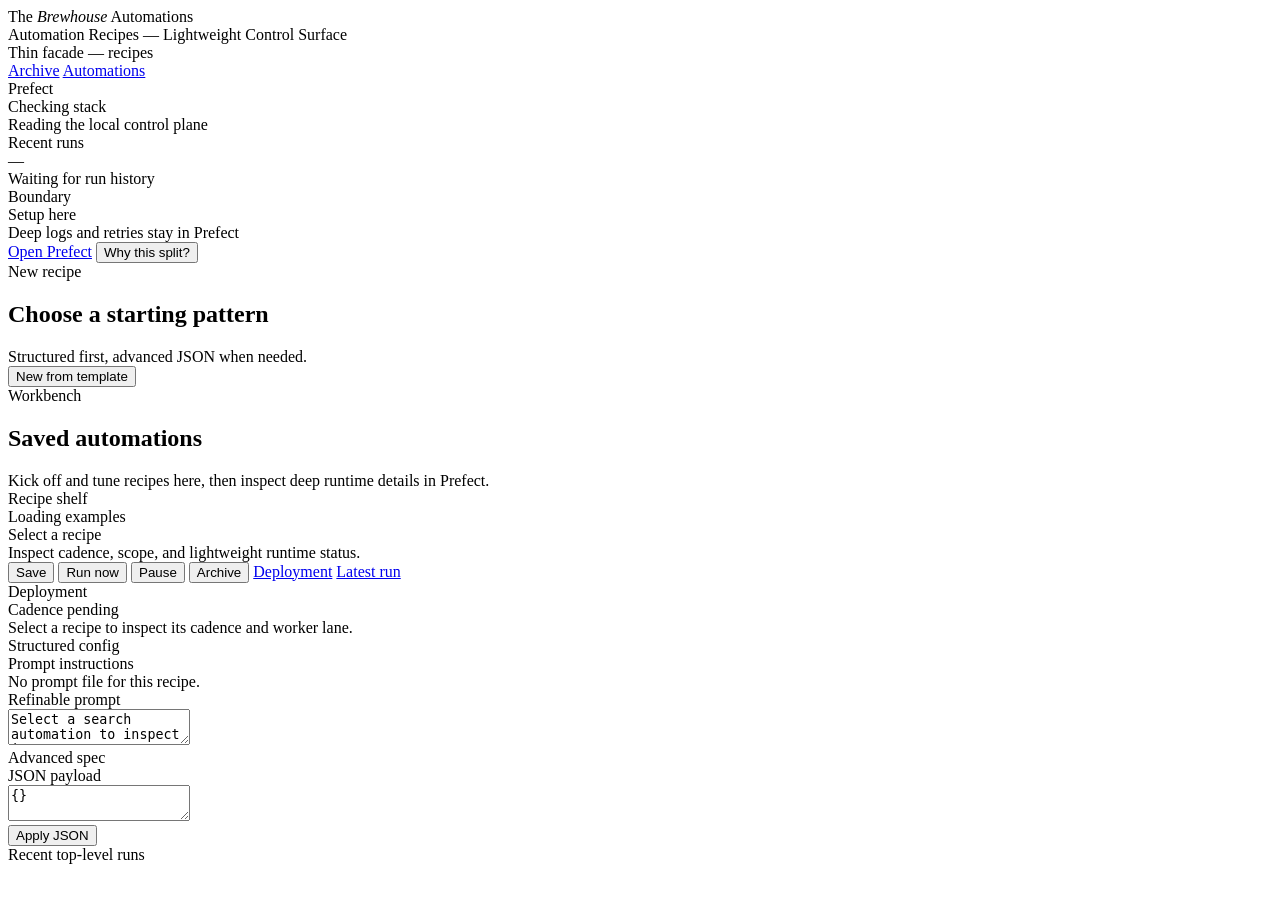
==== apps/web/static/automations.html @ b58ded0c "reupload" ====
<!doctype html>
<html lang="en">
<head>
  <meta charset="utf-8">
  <meta name="viewport" content="width=device-width, initial-scale=1">
  <title>The Brewhouse Automations</title>
  <link rel="stylesheet" href="/static/app.css">
  <link rel="stylesheet" href="/static/automations.css">
  <script src="/static/automations.js" defer></script>
</head>
<body>
  <main class="app automations-app">
    <header class="masthead">
      <div class="masthead-top">
        <div>
          <div class="brand">The <em>Brewhouse</em> Automations</div>
          <div class="tagline">Automation Recipes &mdash; Lightweight Control Surface</div>
        </div>
        <div class="meta-row">
          <span>Thin facade</span>
          <span id="automationCount">&mdash; recipes</span>
          <span id="automationTodayDate"></span>
        </div>
      </div>
      <nav class="masthead-nav" aria-label="Primary">
        <a class="nav-chip" href="/">Archive</a>
        <a class="nav-chip is-active" href="/automations">Automations</a>
      </nav>
    </header>

    <div class="flash-message" id="pageFlash" hidden></div>

    <section class="automation-status-strip" id="statusStrip" aria-label="Runtime status">
      <article class="status-tile">
        <div class="status-tile-label">Prefect</div>
        <div class="status-tile-value" id="prefectState">Checking stack</div>
        <div class="status-tile-note" id="prefectNote">Reading the local control plane</div>
      </article>
      <article class="status-tile">
        <div class="status-tile-label">Recent runs</div>
        <div class="status-tile-value" id="recentRunCount">—</div>
        <div class="status-tile-note" id="recentRunNote">Waiting for run history</div>
      </article>
      <article class="status-tile">
        <div class="status-tile-label">Boundary</div>
        <div class="status-tile-value">Setup here</div>
        <div class="status-tile-note">Deep logs and retries stay in Prefect</div>
      </article>
      <article class="status-tile status-tile-actions">
        <a class="inline-button inline-button-primary" id="prefectLink" href="http://127.0.0.1:4200" target="_blank" rel="noreferrer">Open Prefect</a>
        <button class="inline-button" id="showBoundaryButton" type="button">Why this split?</button>
      </article>
    </section>

    <section class="template-section" aria-labelledby="templateTitle">
      <div class="section-heading">
        <div>
          <div class="section-kicker">New recipe</div>
          <h1 class="section-title" id="templateTitle">Choose a starting pattern</h1>
        </div>
        <div class="detail-actions">
          <div class="section-note">Structured first, advanced JSON when needed.</div>
          <button class="btn" id="newAutomationButton" type="button">New from template</button>
        </div>
      </div>
      <div class="template-grid" id="templateGrid"></div>
    </section>

    <section class="automation-workbench" aria-labelledby="workbenchTitle">
      <div class="section-heading">
        <div>
          <div class="section-kicker">Workbench</div>
          <h2 class="section-title" id="workbenchTitle">Saved automations</h2>
        </div>
        <div class="section-note">Kick off and tune recipes here, then inspect deep runtime details in Prefect.</div>
      </div>
      <div class="automation-layout">
        <aside class="automation-list-panel">
          <div class="panel-head">
            <div class="panel-title">Recipe shelf</div>
            <div class="panel-meta" id="listMeta">Loading examples</div>
          </div>
          <div class="automation-list" id="automationList"></div>
        </aside>

        <section class="automation-detail-panel" aria-live="polite">
          <div class="panel-head">
            <div>
              <div class="panel-title" id="detailTitle">Select a recipe</div>
              <div class="panel-meta" id="detailSubtitle">Inspect cadence, scope, and lightweight runtime status.</div>
            </div>
            <div class="detail-actions">
              <button class="btn btn-brew" id="saveAutomationButton" type="button">Save</button>
              <button class="btn btn-brew" id="runNowButton" type="button">Run now</button>
              <button class="btn" id="pauseButton" type="button">Pause</button>
              <button class="btn" id="archiveButton" type="button">Archive</button>
              <a class="inline-button" id="openDeploymentButton" href="http://127.0.0.1:4200" target="_blank" rel="noreferrer">Deployment</a>
              <a class="inline-button" id="openRunButton" href="http://127.0.0.1:4200" target="_blank" rel="noreferrer">Latest run</a>
            </div>
          </div>

          <div class="detail-grid">
            <article class="detail-card">
              <div class="detail-kicker">Deployment</div>
              <div class="detail-title" id="scheduleTitle">Cadence pending</div>
              <div class="detail-summary" id="scheduleSummary">Select a recipe to inspect its cadence and worker lane.</div>
              <div class="detail-meta" id="detailMeta"></div>
            </article>

            <article class="detail-card">
              <div class="detail-kicker">Structured config</div>
              <div class="structured-grid" id="configFields"></div>
            </article>
          </div>

          <div class="detail-grid detail-grid-bottom">
            <article class="detail-card">
              <div class="detail-kicker">Prompt instructions</div>
              <div class="prompt-path" id="promptPath">No prompt file for this recipe.</div>
              <div class="preview-block">
                <div class="preview-title">Refinable prompt</div>
                <textarea class="copy-block editor-textarea" id="promptPreview" spellcheck="false">Select a search automation to inspect its prompt instructions.</textarea>
              </div>
            </article>

            <article class="detail-card">
              <div class="detail-kicker">Advanced spec</div>
              <div class="preview-block">
                <div class="preview-title">JSON payload</div>
                <textarea class="copy-block editor-textarea" id="jsonPreview" spellcheck="false">{}</textarea>
              </div>
              <div class="inline-form-actions">
                <button class="btn" id="applyJsonButton" type="button">Apply JSON</button>
              </div>
            </article>
          </div>

          <article class="detail-card recent-runs-card">
            <div class="detail-kicker">Recent top-level runs</div>
            <div class="recent-runs" id="recentRuns"></div>
          </article>
        </section>
      </div>
    </section>
  </main>
</body>
</html>
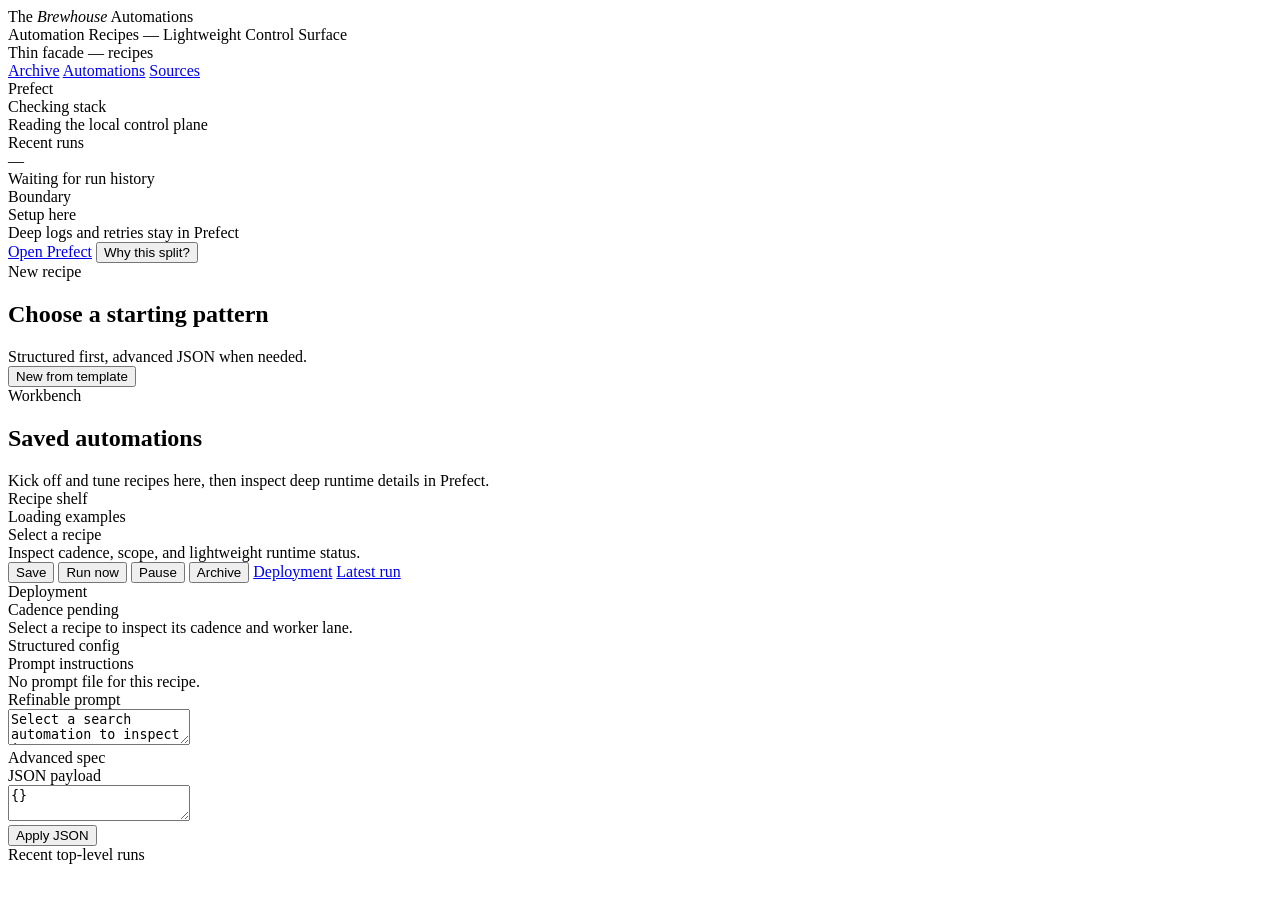
==== commit 523fff96: "Migrate to shared artifact ingest and codex-search automation" ====
--- a/apps/web/static/automations.html
+++ b/apps/web/static/automations.html
@@ -25,6 +25,7 @@
       <nav class="masthead-nav" aria-label="Primary">
         <a class="nav-chip" href="/">Archive</a>
         <a class="nav-chip is-active" href="/automations">Automations</a>
+        <a class="nav-chip" href="/sources">Sources</a>
       </nav>
     </header>
 
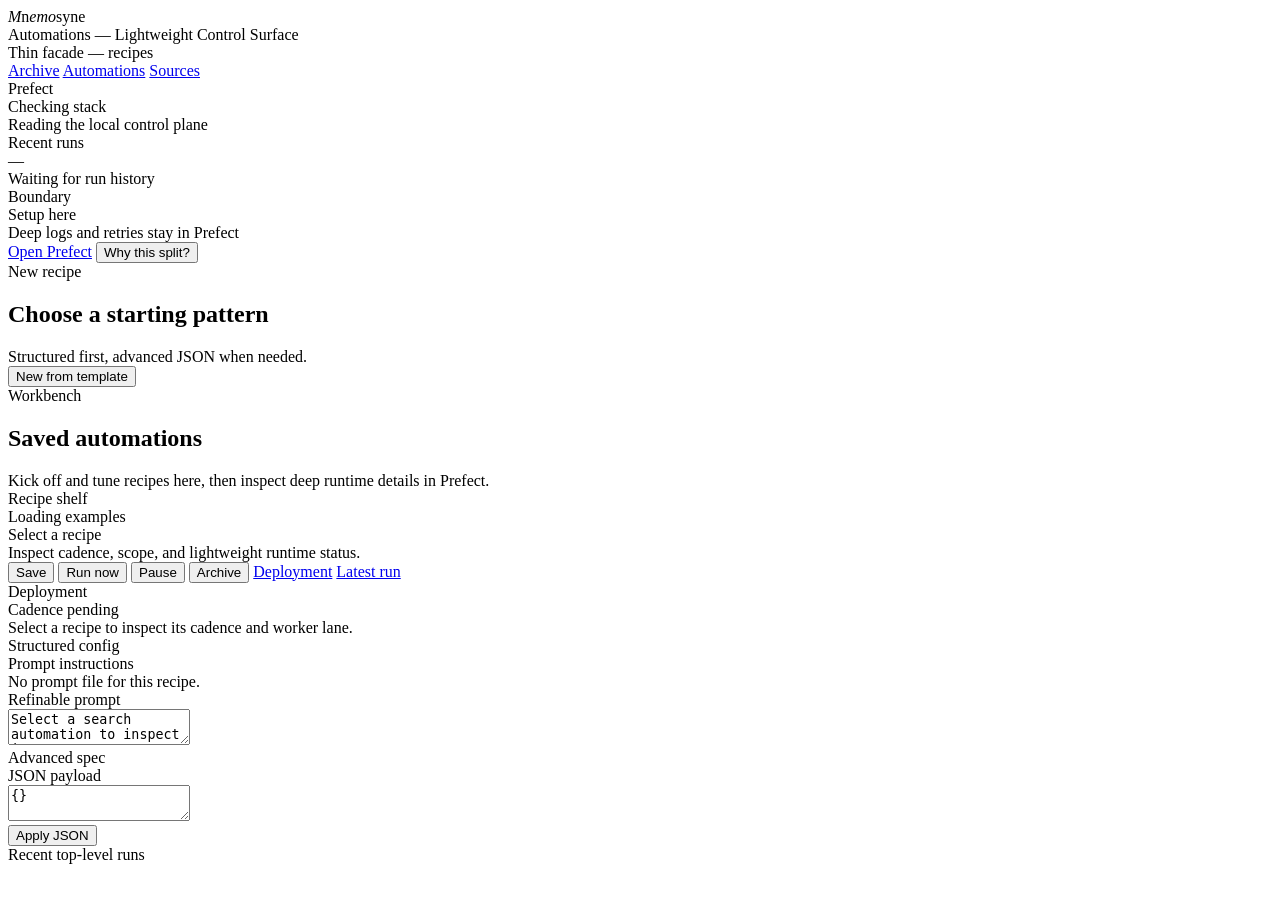
==== commit afb11f38: "Add delete source API, interactive Codex session plumbing, and annotated paper/report updates" ====
--- a/apps/web/static/automations.html
+++ b/apps/web/static/automations.html
@@ -3,7 +3,7 @@
 <head>
   <meta charset="utf-8">
   <meta name="viewport" content="width=device-width, initial-scale=1">
-  <title>The Brewhouse Automations</title>
+  <title>Mnemosyne Automations</title>
   <link rel="stylesheet" href="/static/app.css">
   <link rel="stylesheet" href="/static/automations.css">
   <script src="/static/automations.js" defer></script>
@@ -13,8 +13,8 @@
     <header class="masthead">
       <div class="masthead-top">
         <div>
-          <div class="brand">The <em>Brewhouse</em> Automations</div>
-          <div class="tagline">Automation Recipes &mdash; Lightweight Control Surface</div>
+          <div class="brand"><em>M</em>n<em>emo</em>syne</div>
+          <div class="tagline">Automations &mdash; Lightweight Control Surface</div>
         </div>
         <div class="meta-row">
           <span>Thin facade</span>
